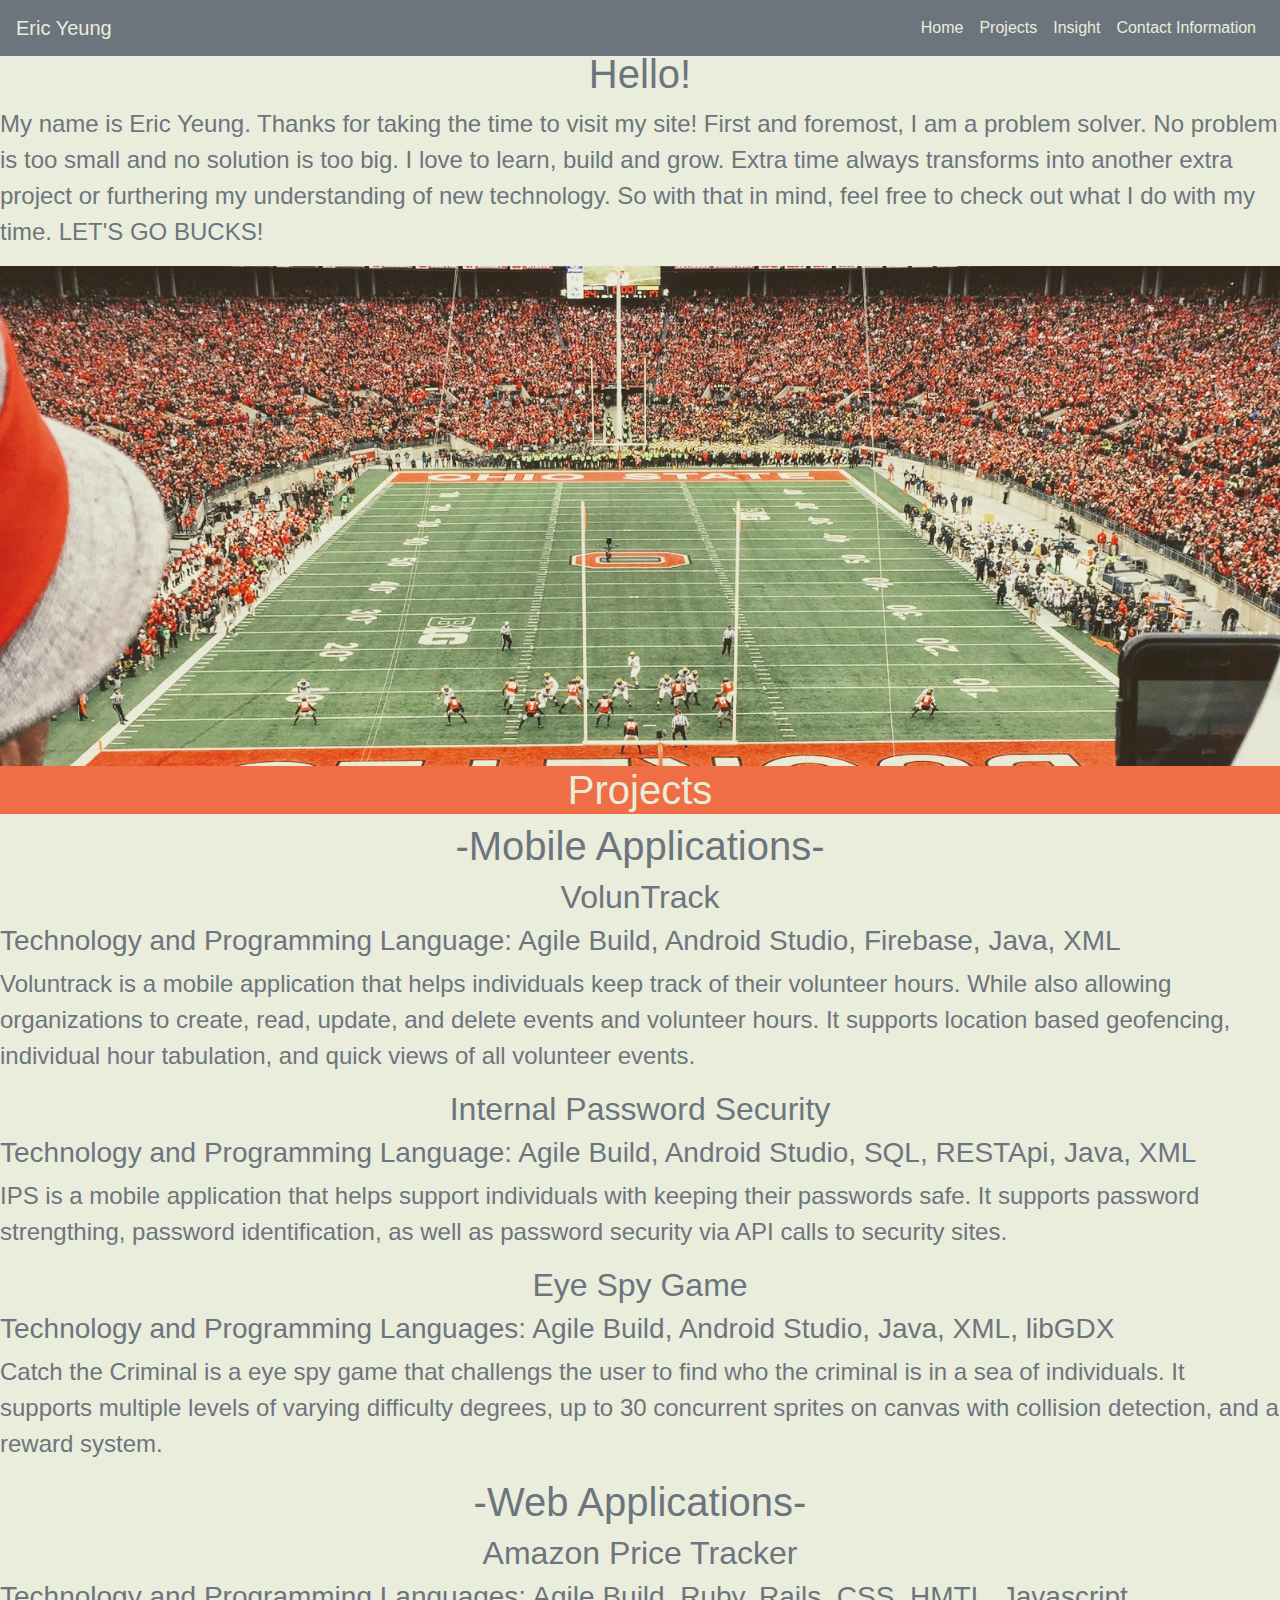
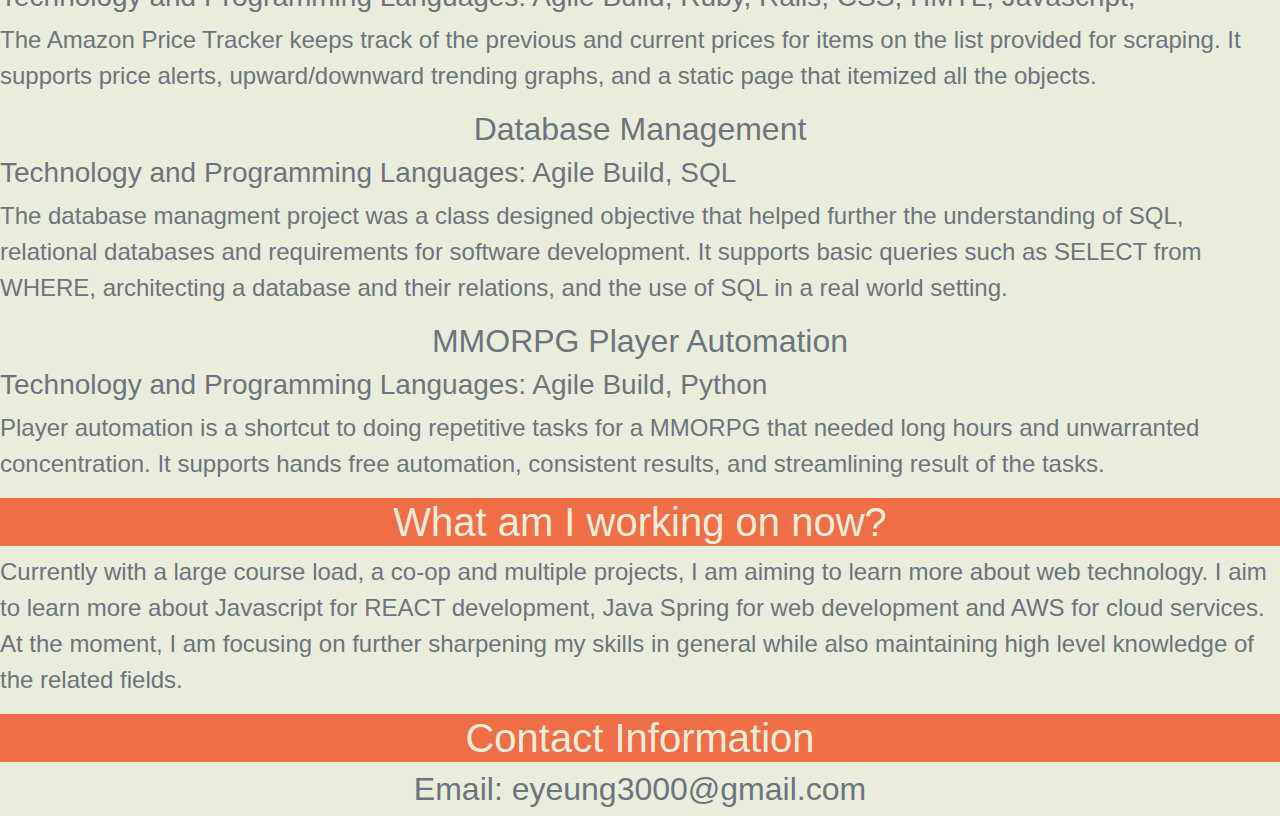
==== index.html @ bf65647a "Update index.html" ====
<!DOCTYPE html>
<html lang="en">
<head> 
  <title>EY3000</title>
  <meta charset="utf-8">
  <meta name="viewport" content="width=device-width, initial-scale=1">
  <link rel="stylesheet" href="https://maxcdn.bootstrapcdn.com/bootstrap/4.4.1/css/bootstrap.min.css">
  <link rel="stylesheet" href="style.css">
  <script src="https://ajax.googleapis.com/ajax/libs/jquery/3.4.1/jquery.min.js"></script>
  <script src="https://cdnjs.cloudflare.com/ajax/libs/popper.js/1.16.0/umd/popper.min.js"></script>
  <script src="https://maxcdn.bootstrapcdn.com/bootstrap/4.4.1/js/bootstrap.min.js"></script>
  <script>
      $(function(){
        $("#nav-placeholder").load("nav.html");
      });
  </script>
</head>
<div id="nav-placeholder"></div>
<body class="text-secondary" style= "background-color: #EAEDDB">
<div style="font-size:24px;" id = "startPage">
  <h1 class="text-center">
    Hello!
  </h1>
  <p class = "text-wrap">
  My name is Eric Yeung. Thanks for taking the time to visit my site! First and foremost, I am a problem solver.
  No problem is too small and no solution is too big. I love to learn, build and grow. Extra time always transforms into another extra project or furthering my understanding of new technology. 
    So with that in mind, feel free to check out what I do with my time. LET'S GO BUCKS!
  </p>
</div>
<div class="parallax"></div>
<div style="font-size:24px;" id = "project">
  <h1  class="text-center" style="background-color:rgb(240,110,70)"><font color="#EAEDDB">
   Projects
 </font></h1>
 <h1 class="text-center">
   -Mobile Applications-
 </h1>
 <h2 class="text-center">
   VolunTrack
 </h2>
 <h3>
   Technology and Programming Language: Agile Build, Android Studio, Firebase, Java, XML
 </h3>
 <p>
   Voluntrack is a mobile application that helps individuals keep track of their volunteer hours. While also allowing organizations to create, read, update, and delete events and volunteer hours.
   It supports location based geofencing, individual hour tabulation, and quick views of all volunteer events.
 </p>
 <h2 class="text-center">
   Internal Password Security
 </h2>
 <h3>
   Technology and Programming Language: Agile Build, Android Studio, SQL, RESTApi, Java, XML
 </h3>
 <p>
   IPS is a mobile application that helps support individuals with keeping their passwords safe.
   It supports password strengthing, password identification, as well as password security via API calls to security sites.
 </p>
 <h2 class="text-center">
   Eye Spy Game
 </h2>
 <h3>
   Technology and Programming Languages: Agile Build, Android Studio, Java, XML, libGDX
 </h3>
 <p>
  Catch the Criminal is a eye spy game that challengs the user to find who the criminal is in a sea of individuals.
  It supports multiple levels of varying difficulty degrees, up to 30 concurrent sprites on canvas with collision detection, and a reward system.
 </p>
</div>
<div style="font-size:24px;">
  <h1 class = "text-center">
    -Web Applications-
  </h1>
  <h2>
    Amazon Price Tracker
  </h2>
  <h3>
    Technology and Programming Languages: Agile Build, Ruby, Rails, CSS, HMTL, Javascript,
  </h3>
  <p>
    The Amazon Price Tracker keeps track of the previous and current prices for items on the list provided for scraping.
    It supports price alerts, upward/downward trending graphs, and a static page that itemized all the objects.
  </p>
  <h2>
    Database Management
  </h2>
  <h3>
    Technology and Programming Languages: Agile Build, SQL
  </h3>
  <p>
    The database managment project was a class designed objective that helped further the understanding of SQL, relational databases and requirements for software development.
    It supports basic queries such as SELECT from WHERE, architecting a database and their relations, and the use of SQL in a real world setting.
  </p>
  <h2>
    MMORPG Player Automation
  </h2>
  <h3>
    Technology and Programming Languages: Agile Build, Python
  </h3>
  <p>
    Player automation is a shortcut to doing repetitive tasks for a MMORPG that needed long hours and unwarranted concentration.
    It supports hands free automation, consistent results, and streamlining result of the tasks.
  </p>
</div>
<div style="font-size:24px;" id ="insight">
  <h1 class="text-center" style="background-color:rgb(240,110,70)"><font color="#EAEDDB">What am I working on now?</font></h1>
  <p>Currently with a large course load, a co-op and multiple projects, I am aiming to learn more about web technology.
  I aim to learn more about Javascript for REACT development, Java Spring for web development and AWS for cloud services.
  At the moment, I am focusing on further sharpening my skills in general while also maintaining high level knowledge of the related fields.
</p>
</div>
<div class="text-center" id ="contactMe"><h1 style="background-color:rgb(240,110,70)"><font color="#EAEDDB">
  Contact Information</font></h1>
  <h2>Email: eyeung3000@gmail.com</h2>
</div>
</body>
</html>
---- style.css ----
.navbar .navbar-toggler-icon {
  background-image: url('https://mdbootstrap.com/img/svg/hamburger3.svg?color=EAEDDB');
}
.parallax {
    /* The image used */
    background-image: url("XichiganOSU2016.JPG");
    
    /* Set a specific height */
    min-height: 500px;

    /* Create the parallax scrolling effect */
    background-attachment: fixed;
    background-position: center;
    background-repeat: no-repeat;
    background-size: cover;
  }

body{
  padding-top: 50px;
}

h2{
  text-align: center;
}
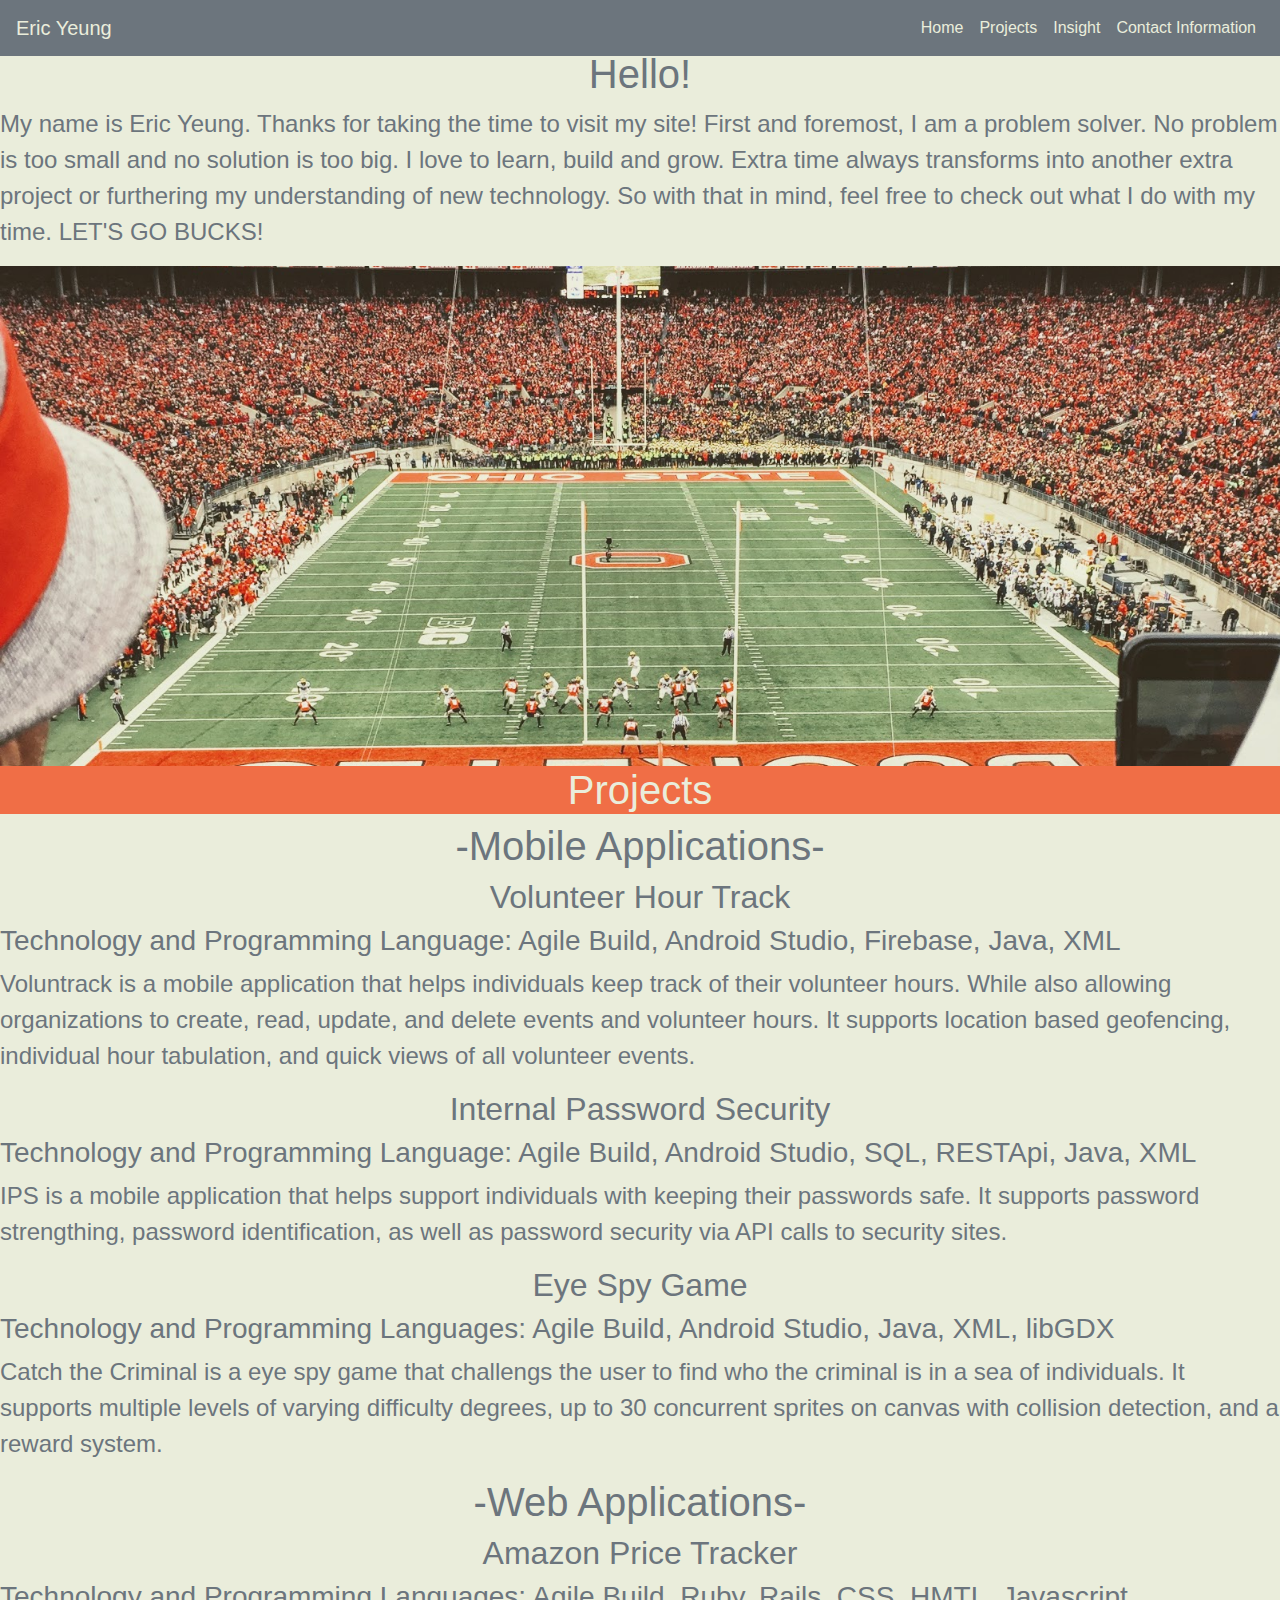
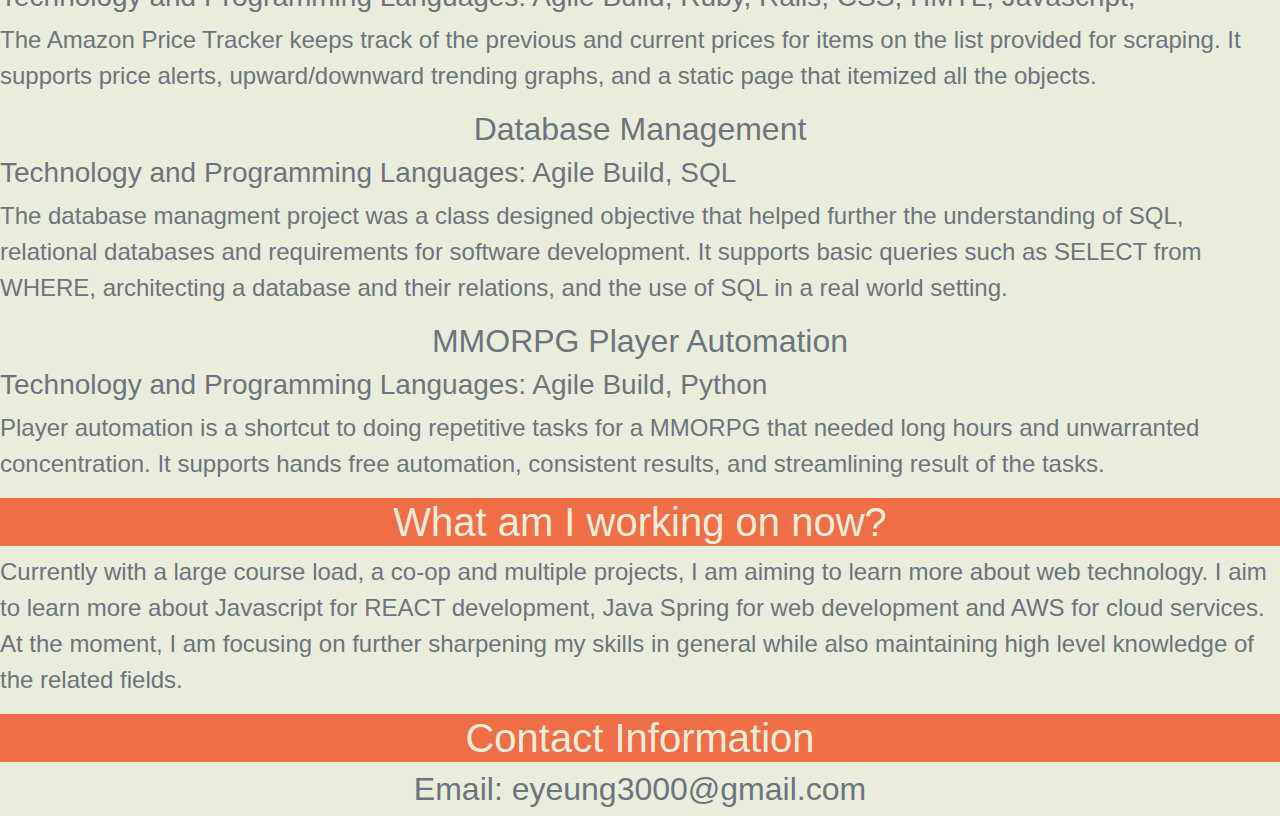
==== commit cd5d1a62: "Update index.html" ====
--- a/index.html
+++ b/index.html
@@ -36,7 +36,7 @@
    -Mobile Applications-
  </h1>
  <h2 class="text-center">
-   VolunTrack
+   Volunteer Hour Track
  </h2>
  <h3>
    Technology and Programming Language: Agile Build, Android Studio, Firebase, Java, XML
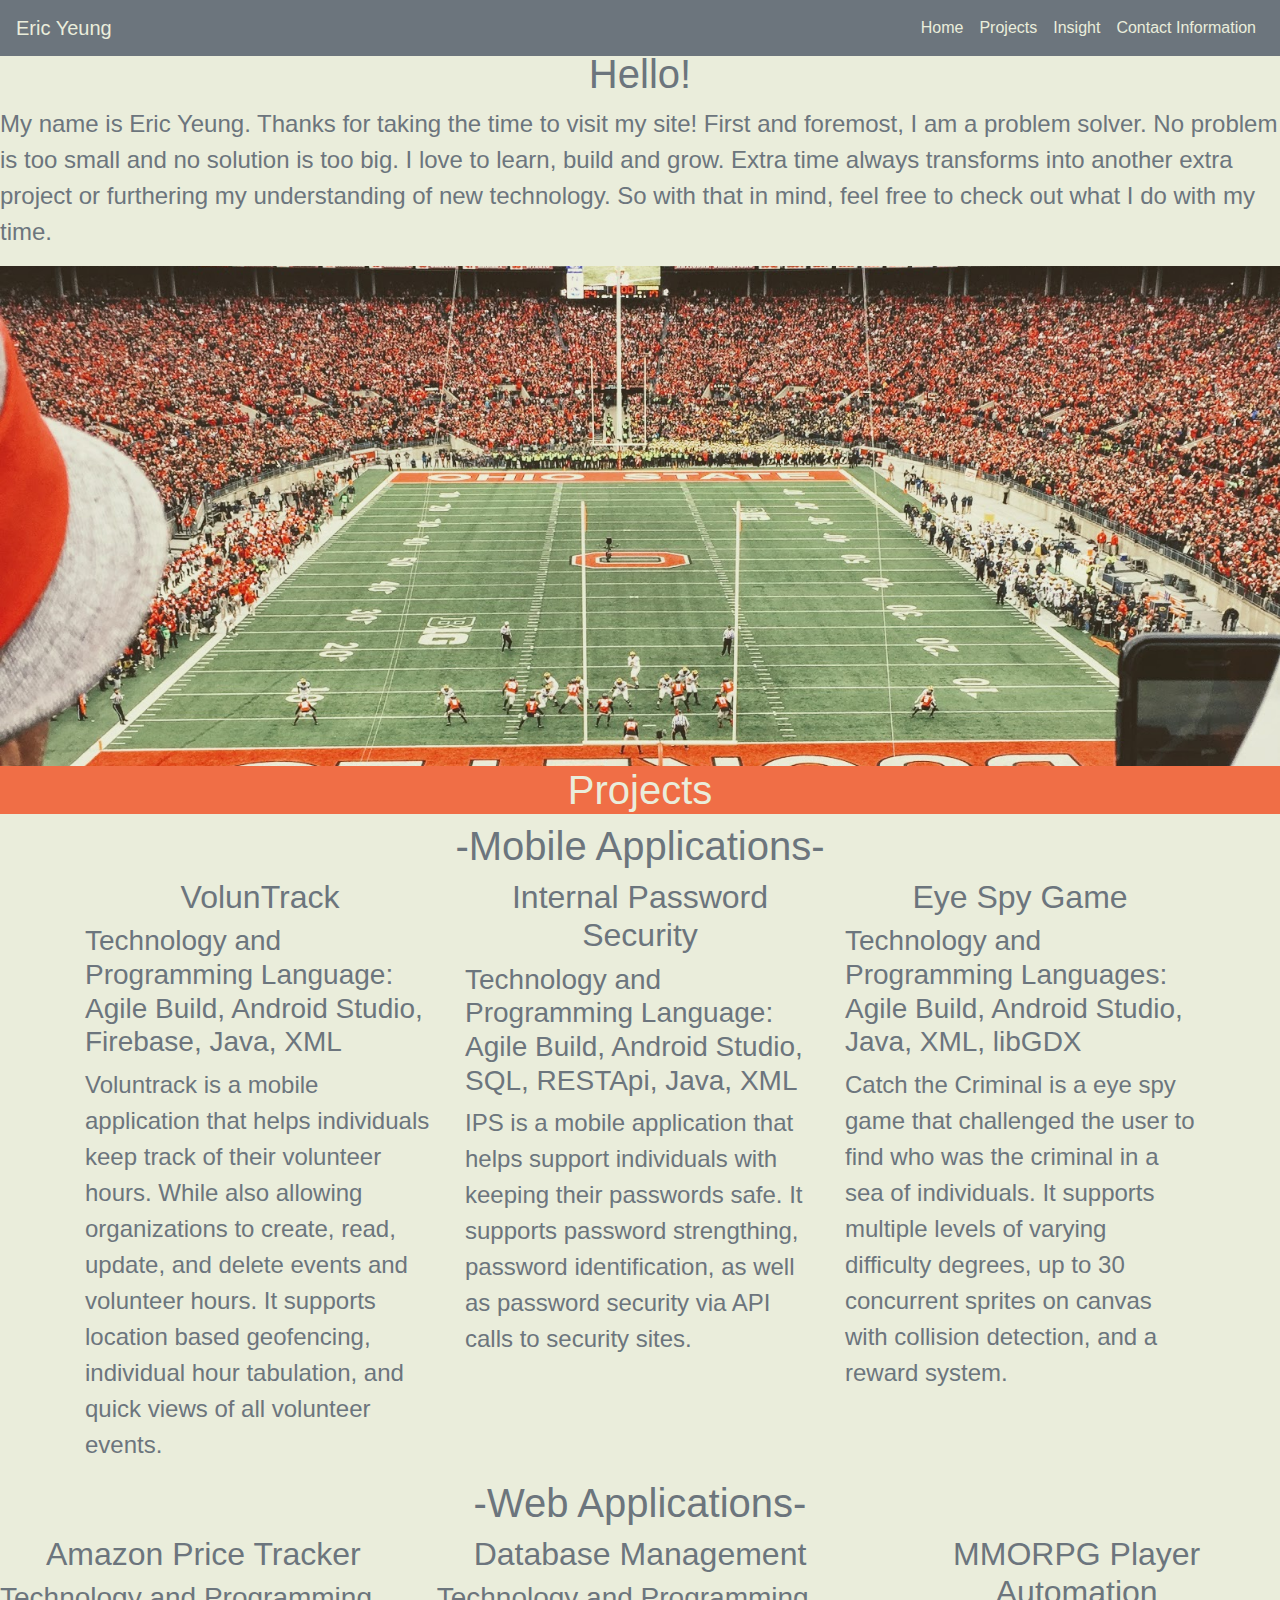
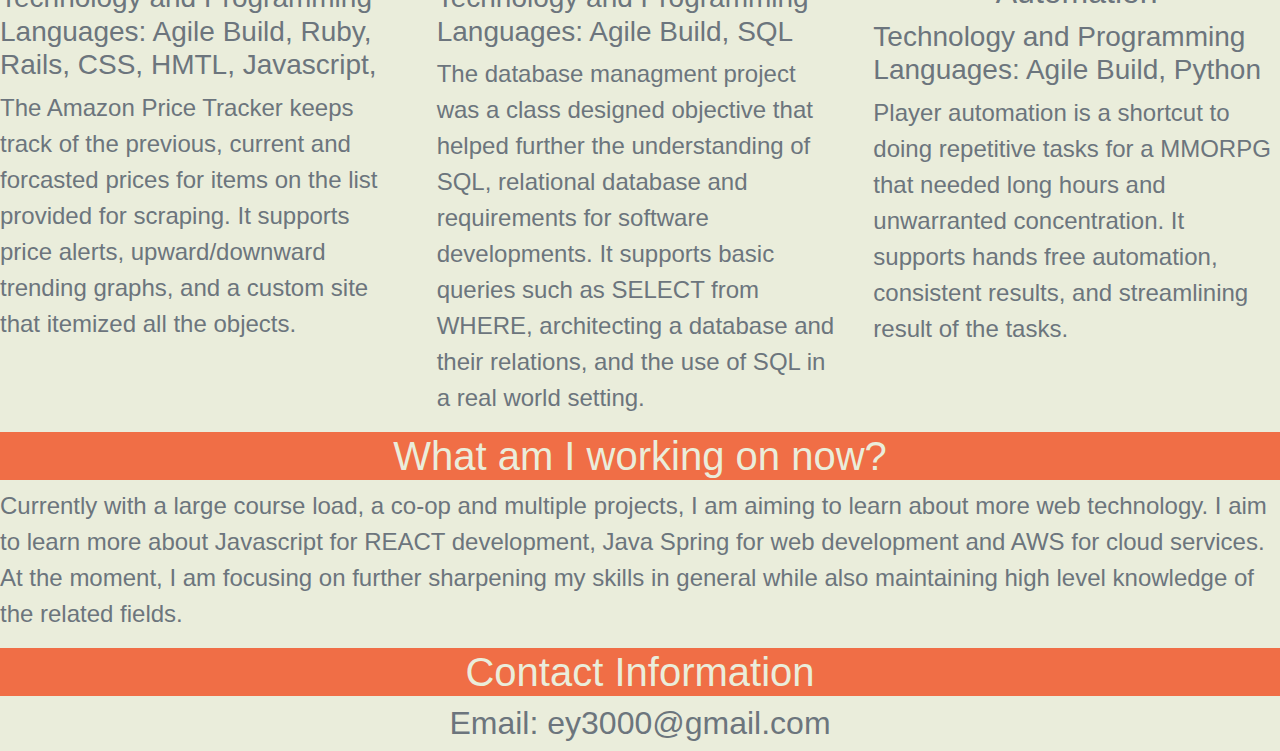
==== commit 6bcf8d18: "Update index.html" ====
--- a/index.html
+++ b/index.html
@@ -1,6 +1,6 @@
 <!DOCTYPE html>
 <html lang="en">
-<head> 
+<head>
   <title>EY3000</title>
   <meta charset="utf-8">
   <meta name="viewport" content="width=device-width, initial-scale=1">
@@ -23,8 +23,7 @@
   </h1>
   <p class = "text-wrap">
   My name is Eric Yeung. Thanks for taking the time to visit my site! First and foremost, I am a problem solver.
-  No problem is too small and no solution is too big. I love to learn, build and grow. Extra time always transforms into another extra project or furthering my understanding of new technology. 
-    So with that in mind, feel free to check out what I do with my time. LET'S GO BUCKS!
+  No problem is too small and no solution is too big. I love to learn, build and grow. Extra time always transforms into another extra project or furthering my understanding of new technology. So with that in mind, feel free to check out what I do with my time.
   </p>
 </div>
 <div class="parallax"></div>
@@ -35,82 +34,100 @@
  <h1 class="text-center">
    -Mobile Applications-
  </h1>
- <h2 class="text-center">
-   Volunteer Hour Track
- </h2>
- <h3>
-   Technology and Programming Language: Agile Build, Android Studio, Firebase, Java, XML
- </h3>
- <p>
-   Voluntrack is a mobile application that helps individuals keep track of their volunteer hours. While also allowing organizations to create, read, update, and delete events and volunteer hours.
-   It supports location based geofencing, individual hour tabulation, and quick views of all volunteer events.
- </p>
- <h2 class="text-center">
-   Internal Password Security
- </h2>
- <h3>
-   Technology and Programming Language: Agile Build, Android Studio, SQL, RESTApi, Java, XML
- </h3>
- <p>
-   IPS is a mobile application that helps support individuals with keeping their passwords safe.
-   It supports password strengthing, password identification, as well as password security via API calls to security sites.
- </p>
- <h2 class="text-center">
-   Eye Spy Game
- </h2>
- <h3>
-   Technology and Programming Languages: Agile Build, Android Studio, Java, XML, libGDX
- </h3>
- <p>
-  Catch the Criminal is a eye spy game that challengs the user to find who the criminal is in a sea of individuals.
-  It supports multiple levels of varying difficulty degrees, up to 30 concurrent sprites on canvas with collision detection, and a reward system.
- </p>
-</div>
+ <div class="container">
+   <div class="row">
+     <div class="col">
+       <h2 class="text-center">
+         VolunTrack
+       </h2>
+       <h3>
+         Technology and Programming Language: Agile Build, Android Studio, Firebase, Java, XML
+       </h3>
+       <p>
+         Voluntrack is a mobile application that helps individuals keep track of their volunteer hours. While also allowing organizations to create, read, update, and delete events and volunteer hours.
+         It supports location based geofencing, individual hour tabulation, and quick views of all volunteer events.
+       </p>
+    </div>
+      <div class="col">
+         <h2 class="text-center">
+           Internal Password Security
+         </h2>
+         <h3>
+           Technology and Programming Language: Agile Build, Android Studio, SQL, RESTApi, Java, XML
+         </h3>
+         <p>
+           IPS is a mobile application that helps support individuals with keeping their passwords safe.
+           It supports password strengthing, password identification, as well as password security via API calls to security sites.
+         </p>
+       </div>
+         <div class="col">
+           <h2 class="text-center">
+             Eye Spy Game
+           </h2>
+           <h3>
+             Technology and Programming Languages: Agile Build, Android Studio, Java, XML, libGDX
+           </h3>
+           <p>
+            Catch the Criminal is a eye spy game that challenged the user to find who was the criminal in a sea of individuals.
+            It supports multiple levels of varying difficulty degrees, up to 30 concurrent sprites on canvas with collision detection, and a reward system.
+           </p>
+         </div>
+    </div>
+  </div>
+<div>
 <div style="font-size:24px;">
   <h1 class = "text-center">
     -Web Applications-
   </h1>
-  <h2>
-    Amazon Price Tracker
-  </h2>
-  <h3>
-    Technology and Programming Languages: Agile Build, Ruby, Rails, CSS, HMTL, Javascript,
-  </h3>
-  <p>
-    The Amazon Price Tracker keeps track of the previous and current prices for items on the list provided for scraping.
-    It supports price alerts, upward/downward trending graphs, and a static page that itemized all the objects.
-  </p>
-  <h2>
-    Database Management
-  </h2>
-  <h3>
-    Technology and Programming Languages: Agile Build, SQL
-  </h3>
-  <p>
-    The database managment project was a class designed objective that helped further the understanding of SQL, relational databases and requirements for software development.
-    It supports basic queries such as SELECT from WHERE, architecting a database and their relations, and the use of SQL in a real world setting.
-  </p>
-  <h2>
-    MMORPG Player Automation
-  </h2>
-  <h3>
-    Technology and Programming Languages: Agile Build, Python
-  </h3>
-  <p>
-    Player automation is a shortcut to doing repetitive tasks for a MMORPG that needed long hours and unwarranted concentration.
-    It supports hands free automation, consistent results, and streamlining result of the tasks.
-  </p>
+  <div class="row">
+    <div class="col">
+      <h2>
+        Amazon Price Tracker
+      </h2>
+      <h3>
+        Technology and Programming Languages: Agile Build, Ruby, Rails, CSS, HMTL, Javascript,
+      </h3>
+      <p>
+        The Amazon Price Tracker keeps track of the previous, current and forcasted prices for items on the list provided for scraping.
+        It supports price alerts, upward/downward trending graphs, and a custom site that itemized all the objects.
+      </p>
+    </div>
+    <div class="col">
+      <h2>
+        Database Management
+      </h2>
+      <h3>
+        Technology and Programming Languages: Agile Build, SQL
+      </h3>
+      <p>
+        The database managment project was a class designed objective that helped further the understanding of SQL, relational database and requirements for software developments.
+        It supports basic queries such as SELECT from WHERE, architecting a database and their relations, and the use of SQL in a real world setting.
+      </p>
+    </div>
+    <div class="col">
+      <h2>
+        MMORPG Player Automation
+      </h2>
+      <h3>
+        Technology and Programming Languages: Agile Build, Python
+      </h3>
+      <p>
+        Player automation is a shortcut to doing repetitive tasks for a MMORPG that needed long hours and unwarranted concentration.
+        It supports hands free automation, consistent results, and streamlining result of the tasks.
+      </p>
+    </div>
+  </div>
 </div>
 <div style="font-size:24px;" id ="insight">
   <h1 class="text-center" style="background-color:rgb(240,110,70)"><font color="#EAEDDB">What am I working on now?</font></h1>
-  <p>Currently with a large course load, a co-op and multiple projects, I am aiming to learn more about web technology.
+  <p>Currently with a large course load, a co-op and multiple projects, I am aiming to learn about more web technology.
   I aim to learn more about Javascript for REACT development, Java Spring for web development and AWS for cloud services.
   At the moment, I am focusing on further sharpening my skills in general while also maintaining high level knowledge of the related fields.
 </p>
 </div>
 <div class="text-center" id ="contactMe"><h1 style="background-color:rgb(240,110,70)"><font color="#EAEDDB">
   Contact Information</font></h1>
-  <h2>Email: eyeung3000@gmail.com</h2>
+  <h2>Email: ey3000@gmail.com</h2>
 </div>
 </body>
 </html>
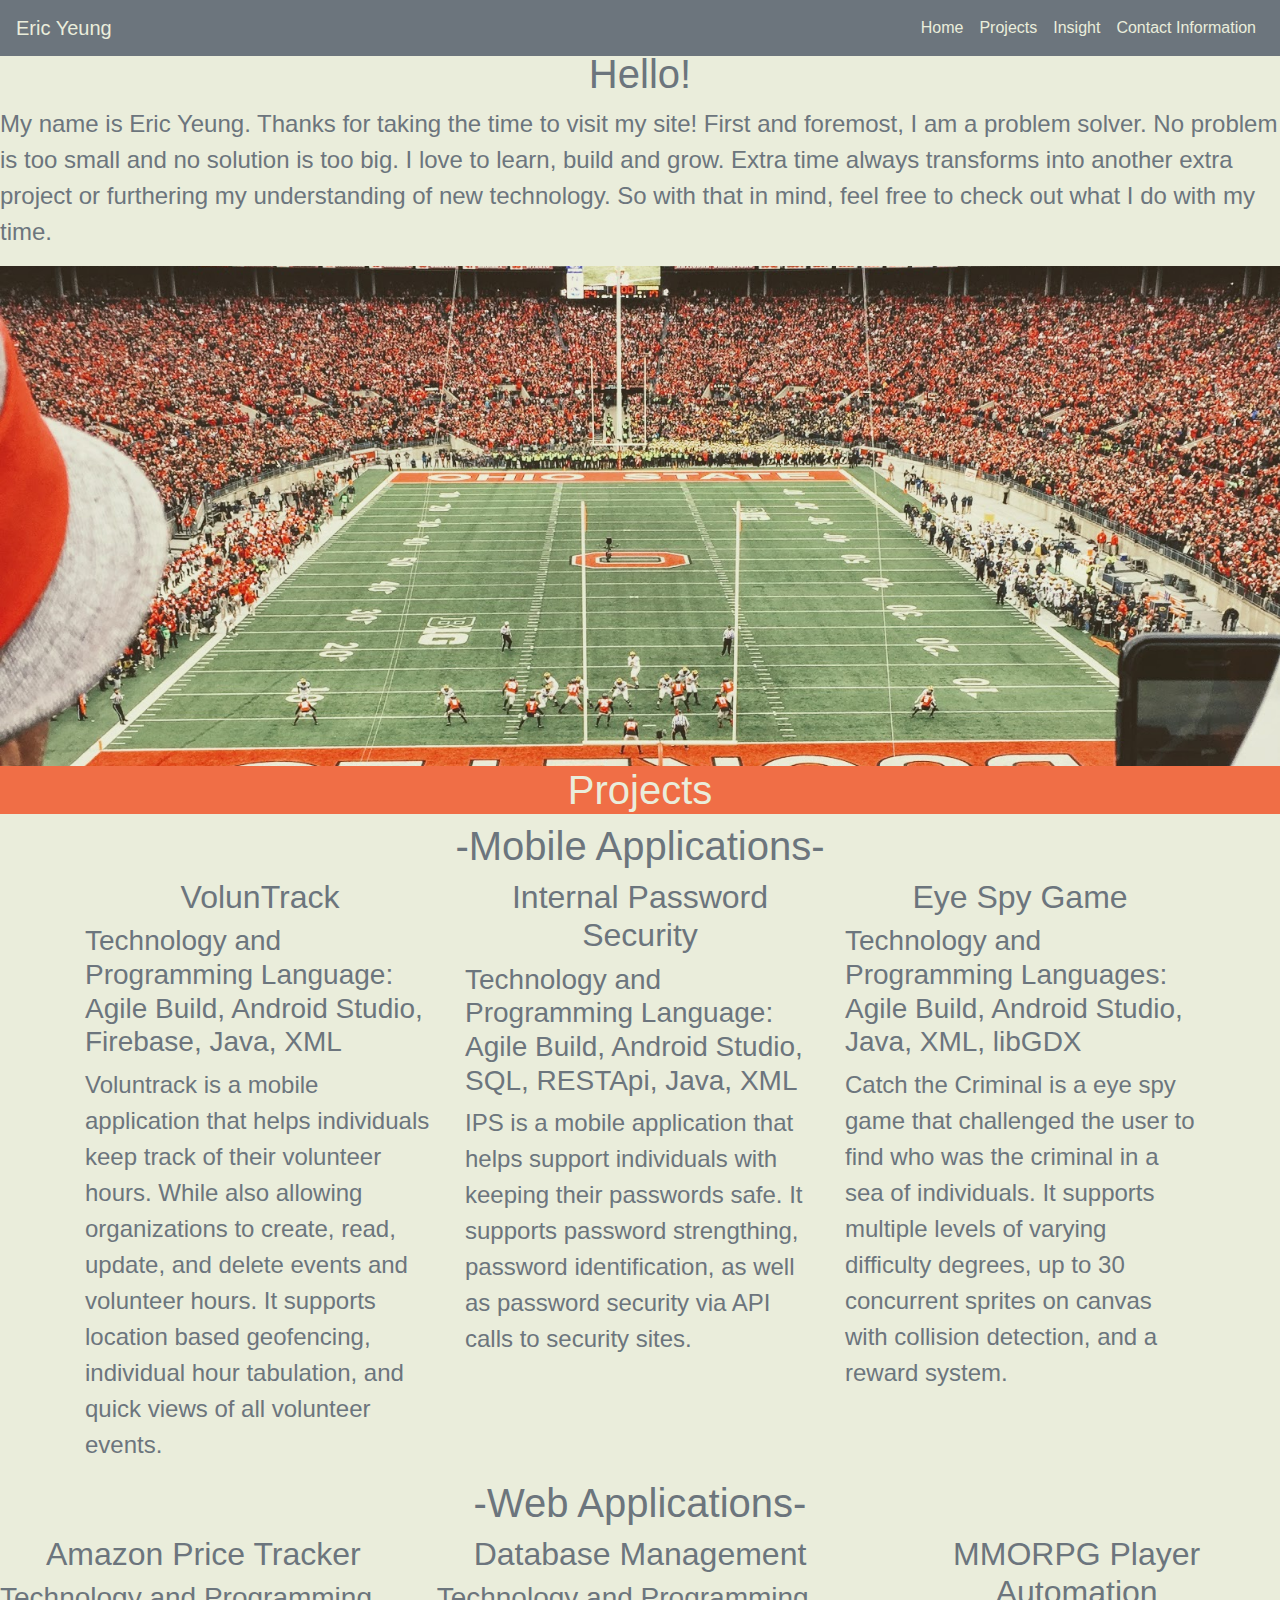
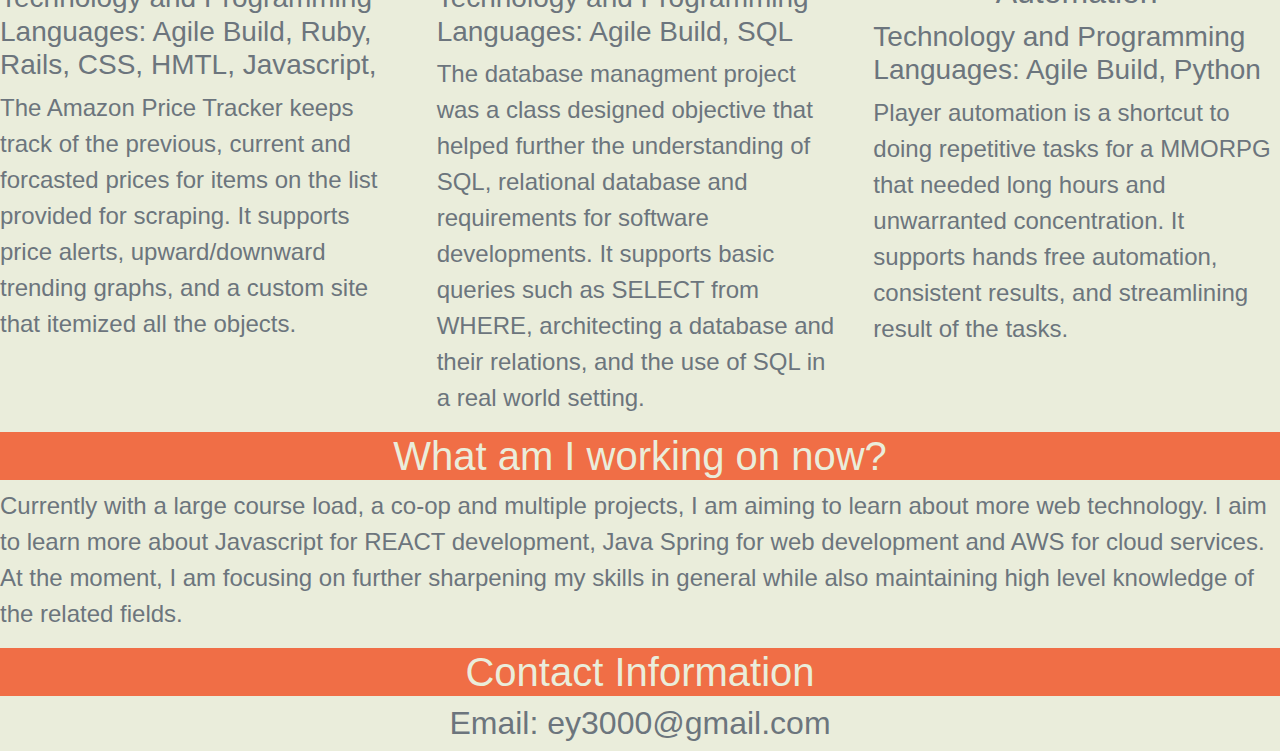
==== commit a7a22b72: "update container" ====
--- a/index.html
+++ b/index.html
@@ -36,7 +36,7 @@
  </h1>
  <div class="container">
    <div class="row">
-     <div class="col">
+     <div class="col-md-4">
        <h2 class="text-center">
          VolunTrack
        </h2>
@@ -48,7 +48,7 @@
          It supports location based geofencing, individual hour tabulation, and quick views of all volunteer events.
        </p>
     </div>
-      <div class="col">
+      <div class="col-md-4">
          <h2 class="text-center">
            Internal Password Security
          </h2>
@@ -60,7 +60,7 @@
            It supports password strengthing, password identification, as well as password security via API calls to security sites.
          </p>
        </div>
-         <div class="col">
+         <div class="col-md-4">
            <h2 class="text-center">
              Eye Spy Game
            </h2>
@@ -80,7 +80,7 @@
     -Web Applications-
   </h1>
   <div class="row">
-    <div class="col">
+    <div class="col-md-4">
       <h2>
         Amazon Price Tracker
       </h2>
@@ -92,7 +92,7 @@
         It supports price alerts, upward/downward trending graphs, and a custom site that itemized all the objects.
       </p>
     </div>
-    <div class="col">
+    <div class="col-md-4">
       <h2>
         Database Management
       </h2>
@@ -104,7 +104,7 @@
         It supports basic queries such as SELECT from WHERE, architecting a database and their relations, and the use of SQL in a real world setting.
       </p>
     </div>
-    <div class="col">
+    <div class="col-md-4">
       <h2>
         MMORPG Player Automation
       </h2>
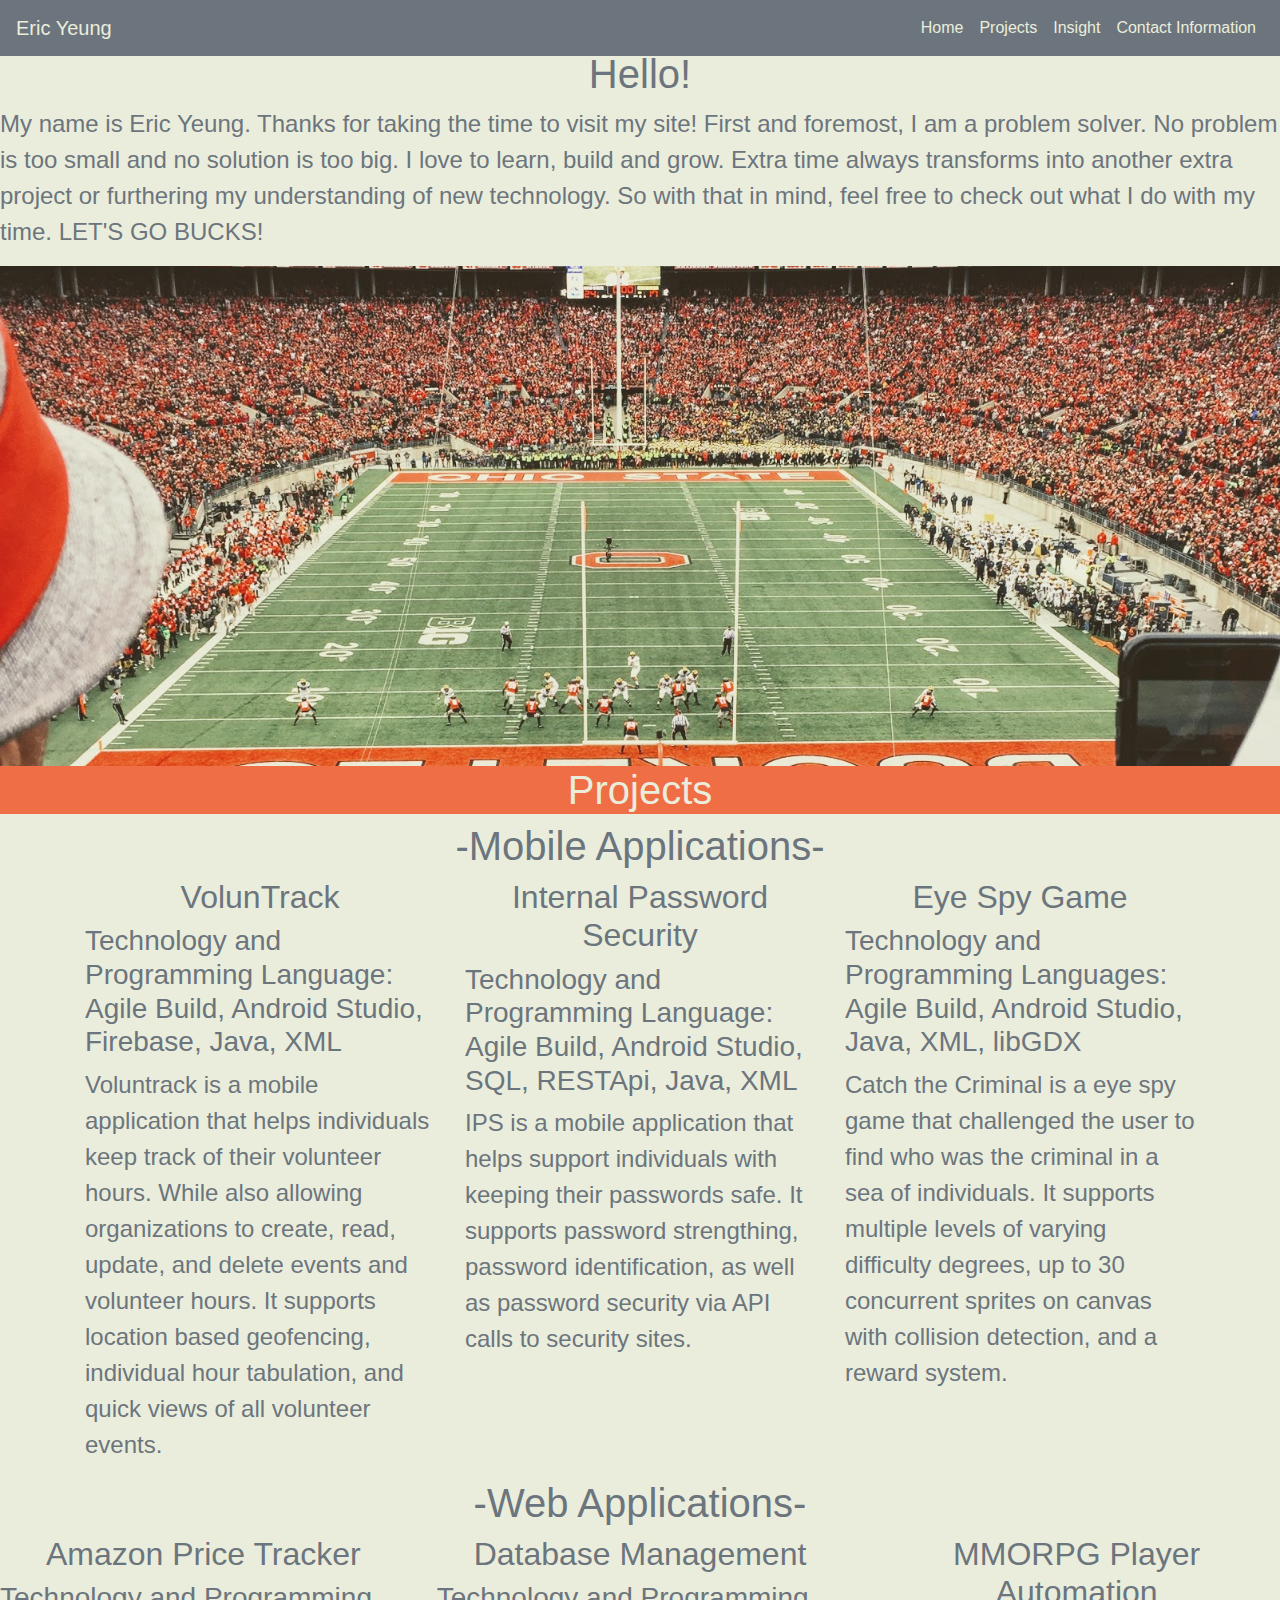
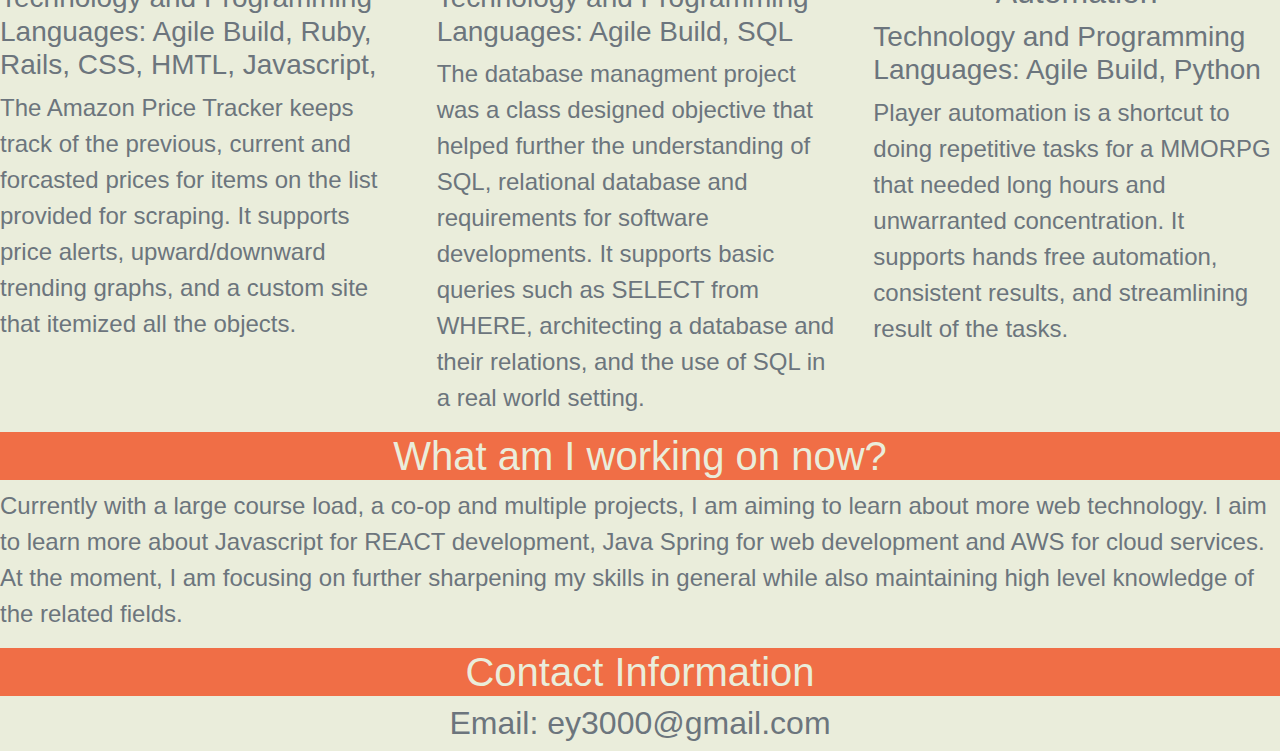
==== commit 0c34ad5f: "Update index.html" ====
--- a/index.html
+++ b/index.html
@@ -23,7 +23,8 @@
   </h1>
   <p class = "text-wrap">
   My name is Eric Yeung. Thanks for taking the time to visit my site! First and foremost, I am a problem solver.
-  No problem is too small and no solution is too big. I love to learn, build and grow. Extra time always transforms into another extra project or furthering my understanding of new technology. So with that in mind, feel free to check out what I do with my time.
+  No problem is too small and no solution is too big. I love to learn, build and grow. Extra time always transforms into another extra project or furthering my understanding of new technology. 
+  So with that in mind, feel free to check out what I do with my time. LET'S GO BUCKS!
   </p>
 </div>
 <div class="parallax"></div>
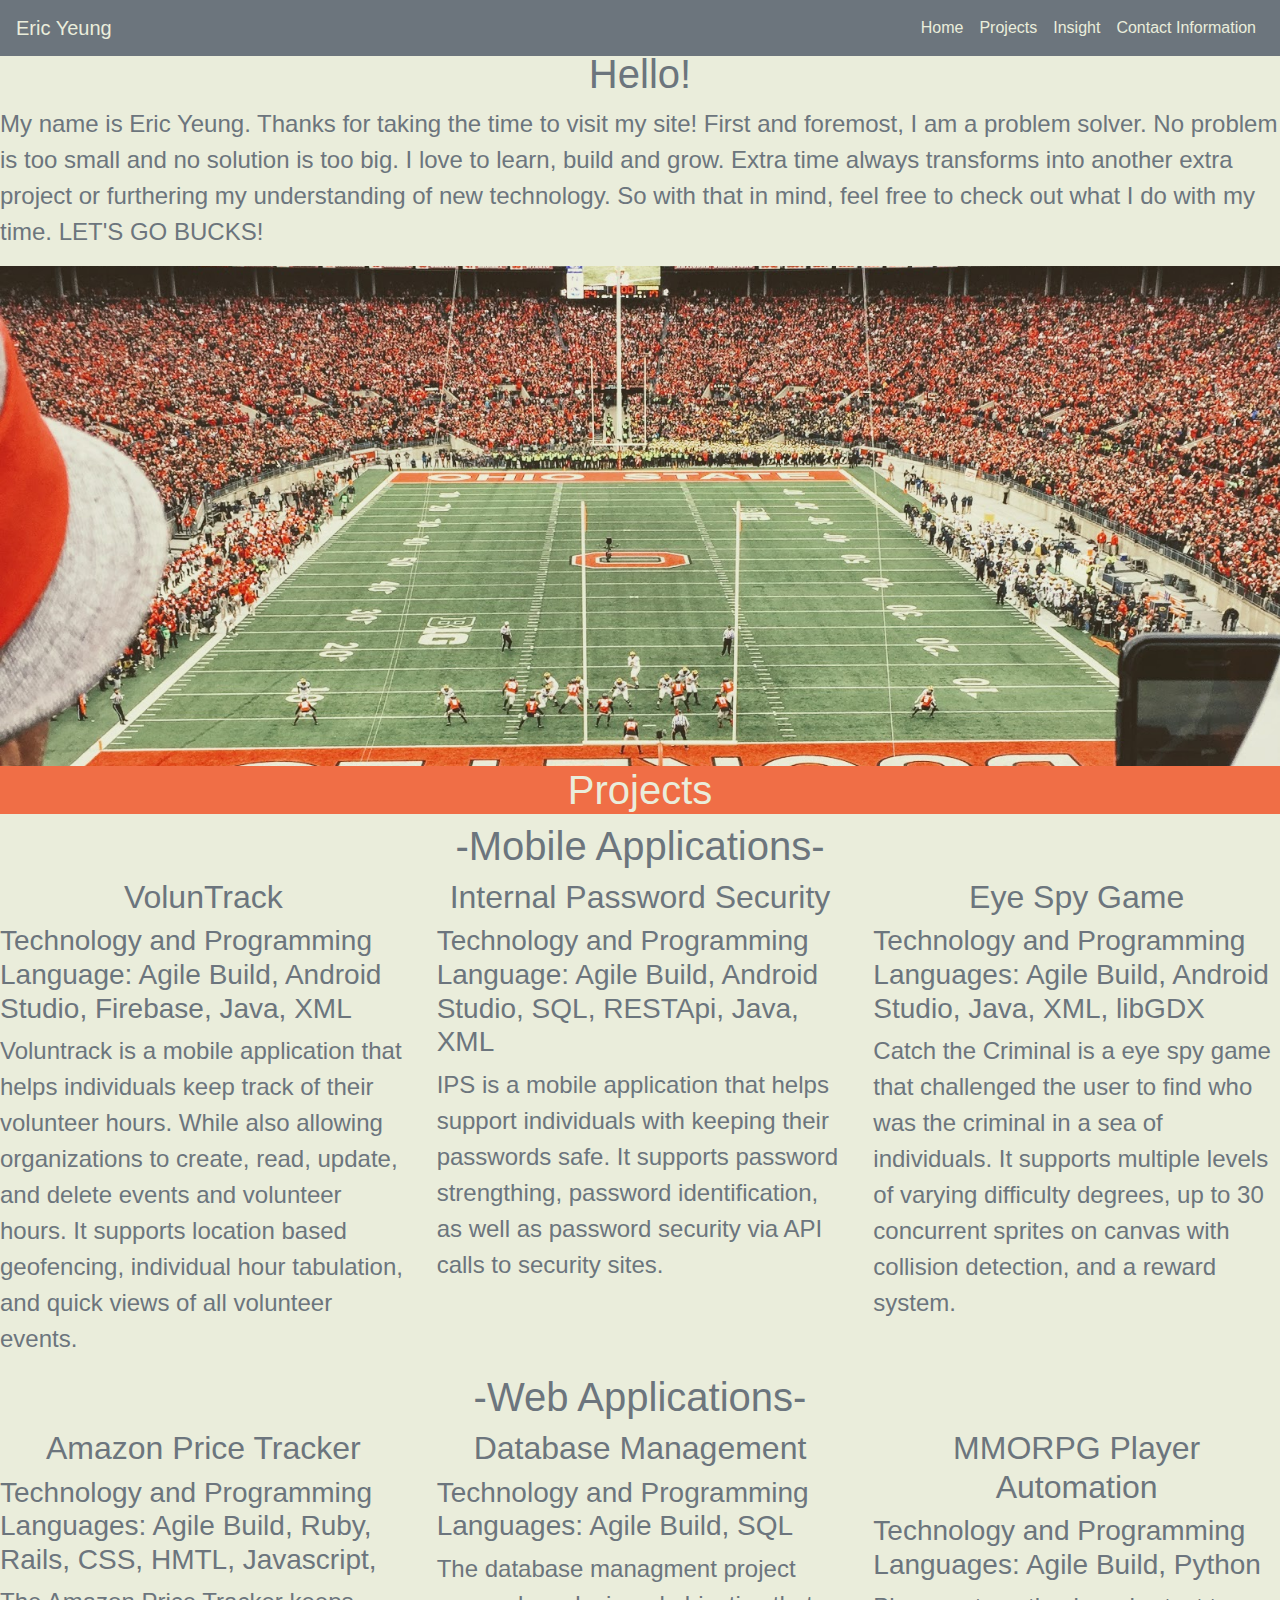
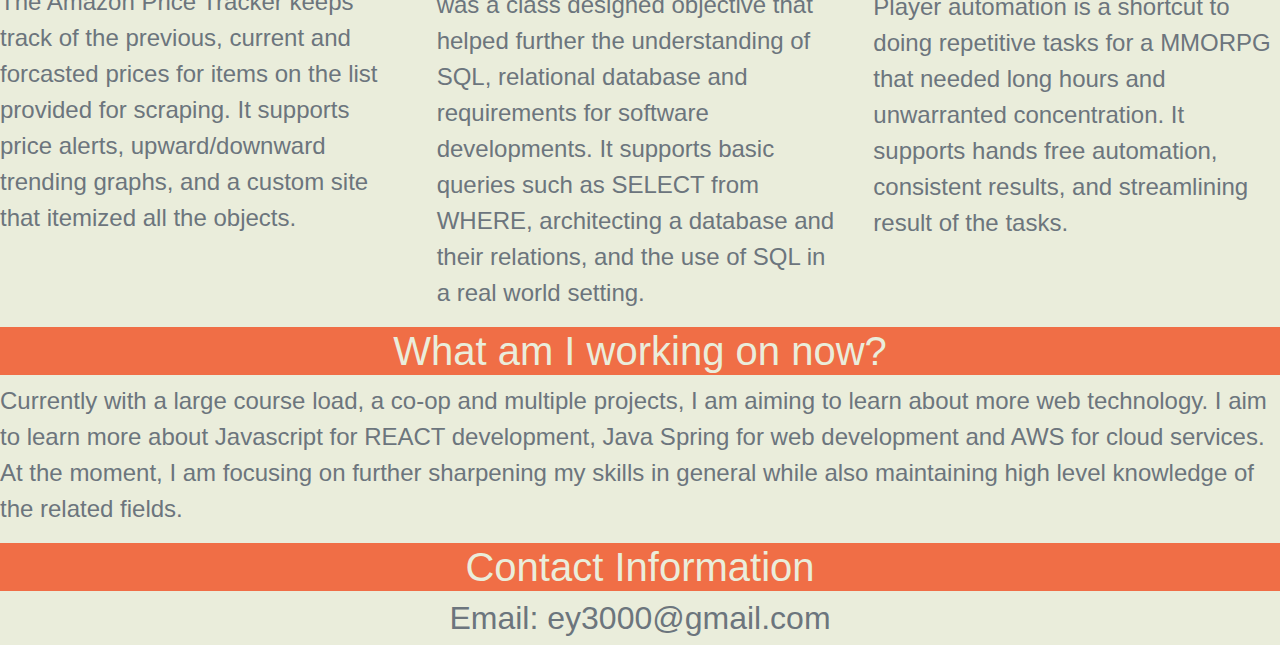
==== commit a562c673: "Update index.html" ====
--- a/index.html
+++ b/index.html
@@ -23,7 +23,7 @@
   </h1>
   <p class = "text-wrap">
   My name is Eric Yeung. Thanks for taking the time to visit my site! First and foremost, I am a problem solver.
-  No problem is too small and no solution is too big. I love to learn, build and grow. Extra time always transforms into another extra project or furthering my understanding of new technology. 
+  No problem is too small and no solution is too big. I love to learn, build and grow. Extra time always transforms into another extra project or furthering my understanding of new technology.
   So with that in mind, feel free to check out what I do with my time. LET'S GO BUCKS!
   </p>
 </div>
@@ -35,7 +35,6 @@
  <h1 class="text-center">
    -Mobile Applications-
  </h1>
- <div class="container">
    <div class="row">
      <div class="col-md-4">
        <h2 class="text-center">
@@ -74,8 +73,6 @@
            </p>
          </div>
     </div>
-  </div>
-<div>
 <div style="font-size:24px;">
   <h1 class = "text-center">
     -Web Applications-
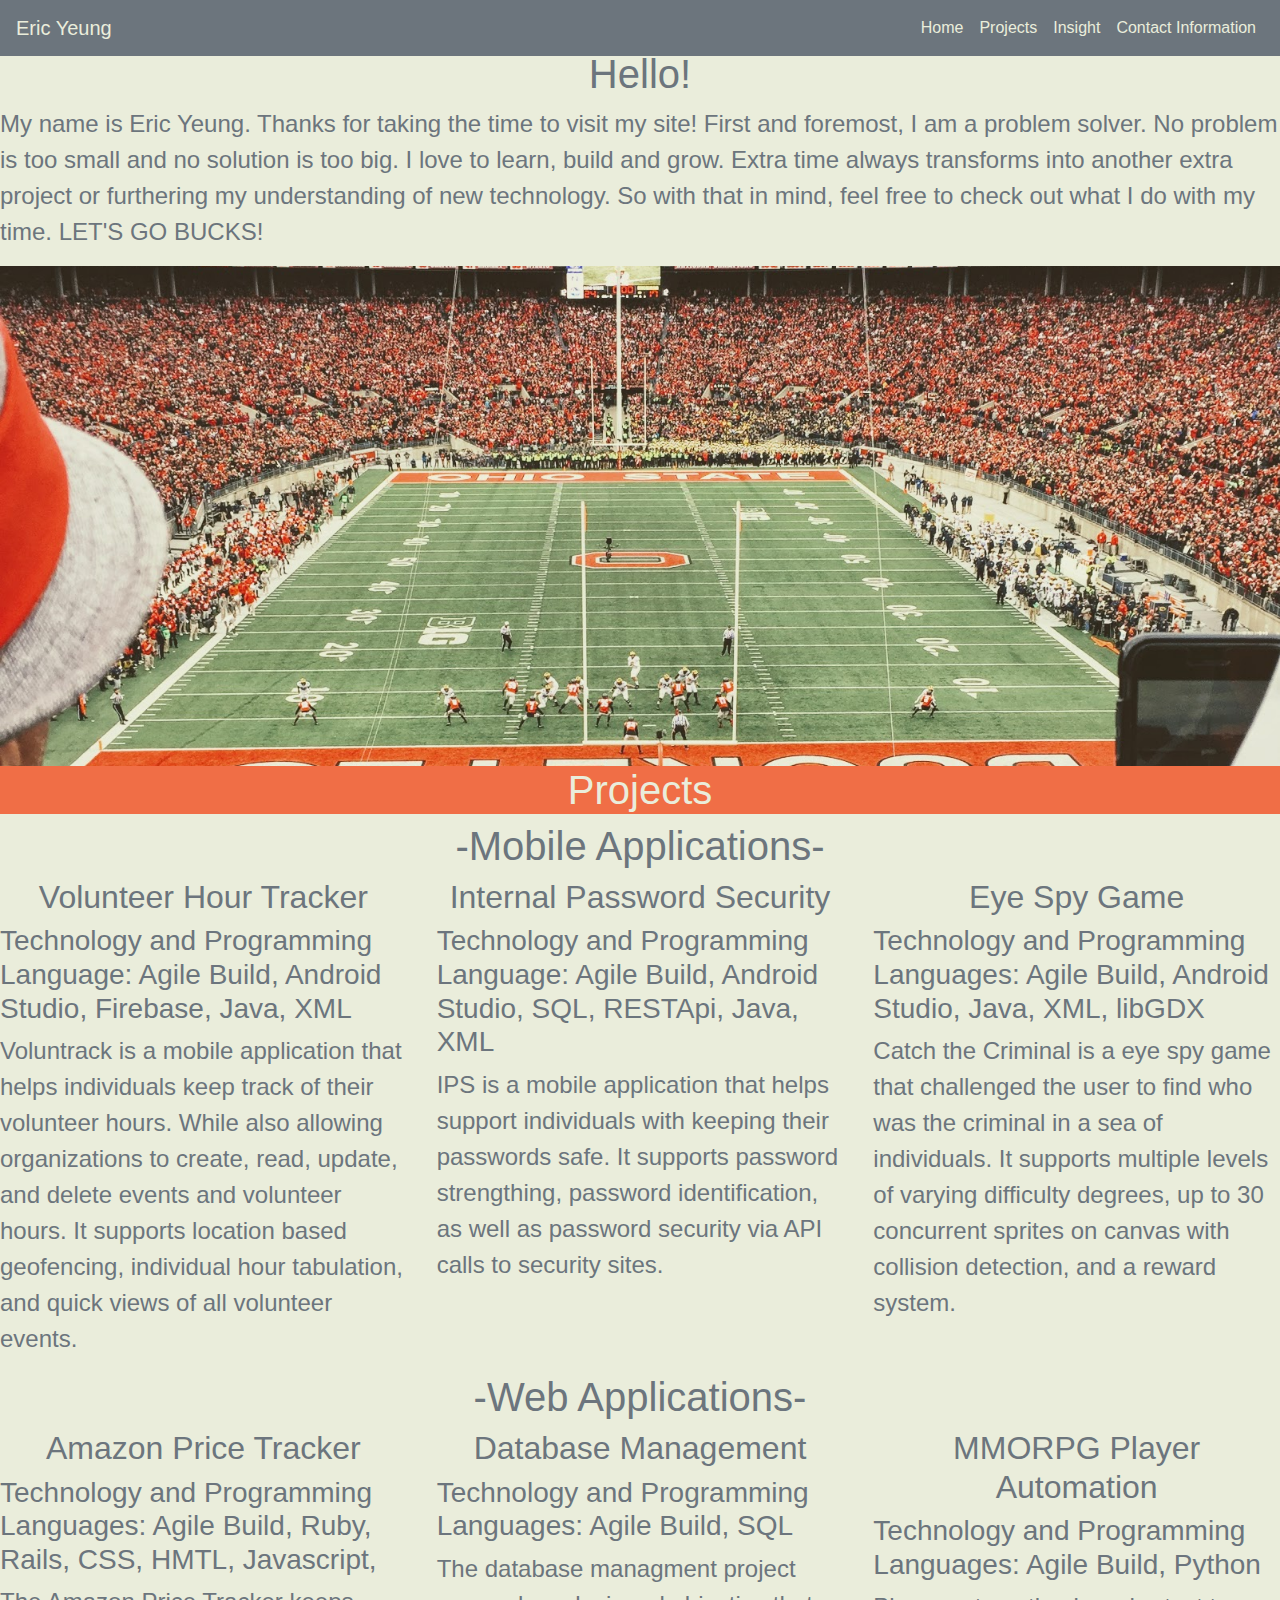
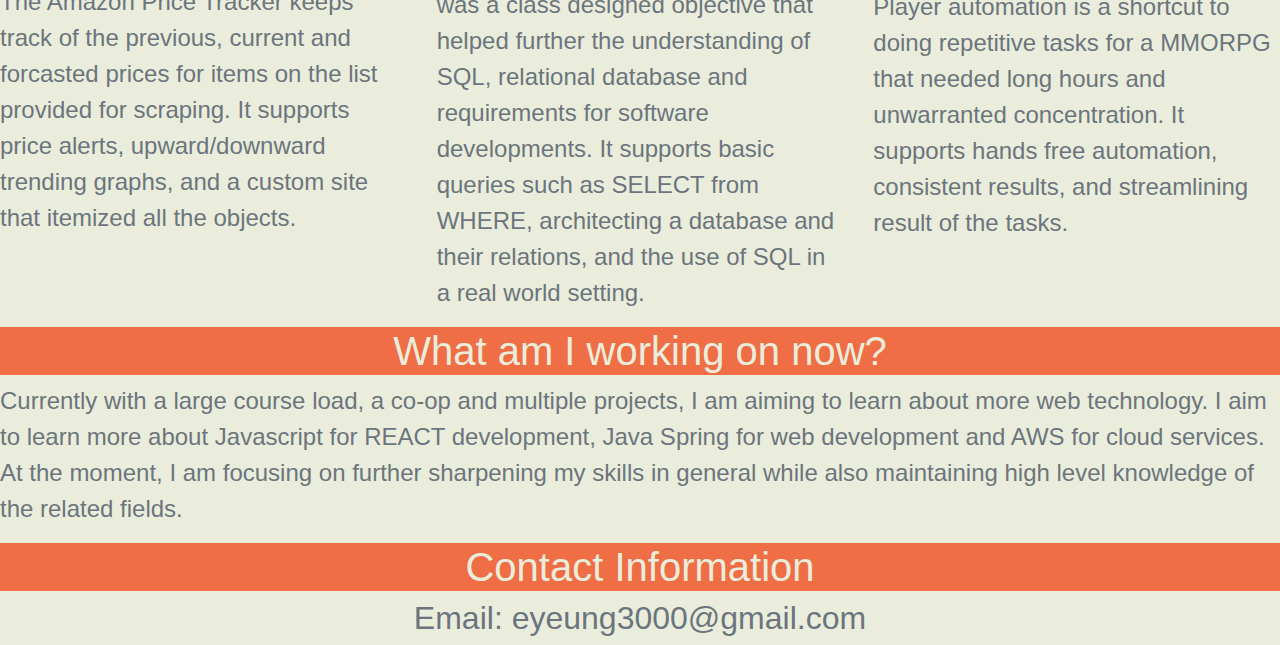
==== commit e680f80c: "Update index.html" ====
--- a/index.html
+++ b/index.html
@@ -38,7 +38,7 @@
    <div class="row">
      <div class="col-md-4">
        <h2 class="text-center">
-         VolunTrack
+         Volunteer Hour Tracker
        </h2>
        <h3>
          Technology and Programming Language: Agile Build, Android Studio, Firebase, Java, XML
@@ -125,7 +125,7 @@
 </div>
 <div class="text-center" id ="contactMe"><h1 style="background-color:rgb(240,110,70)"><font color="#EAEDDB">
   Contact Information</font></h1>
-  <h2>Email: ey3000@gmail.com</h2>
+  <h2>Email: eyeung3000@gmail.com</h2>
 </div>
 </body>
 </html>
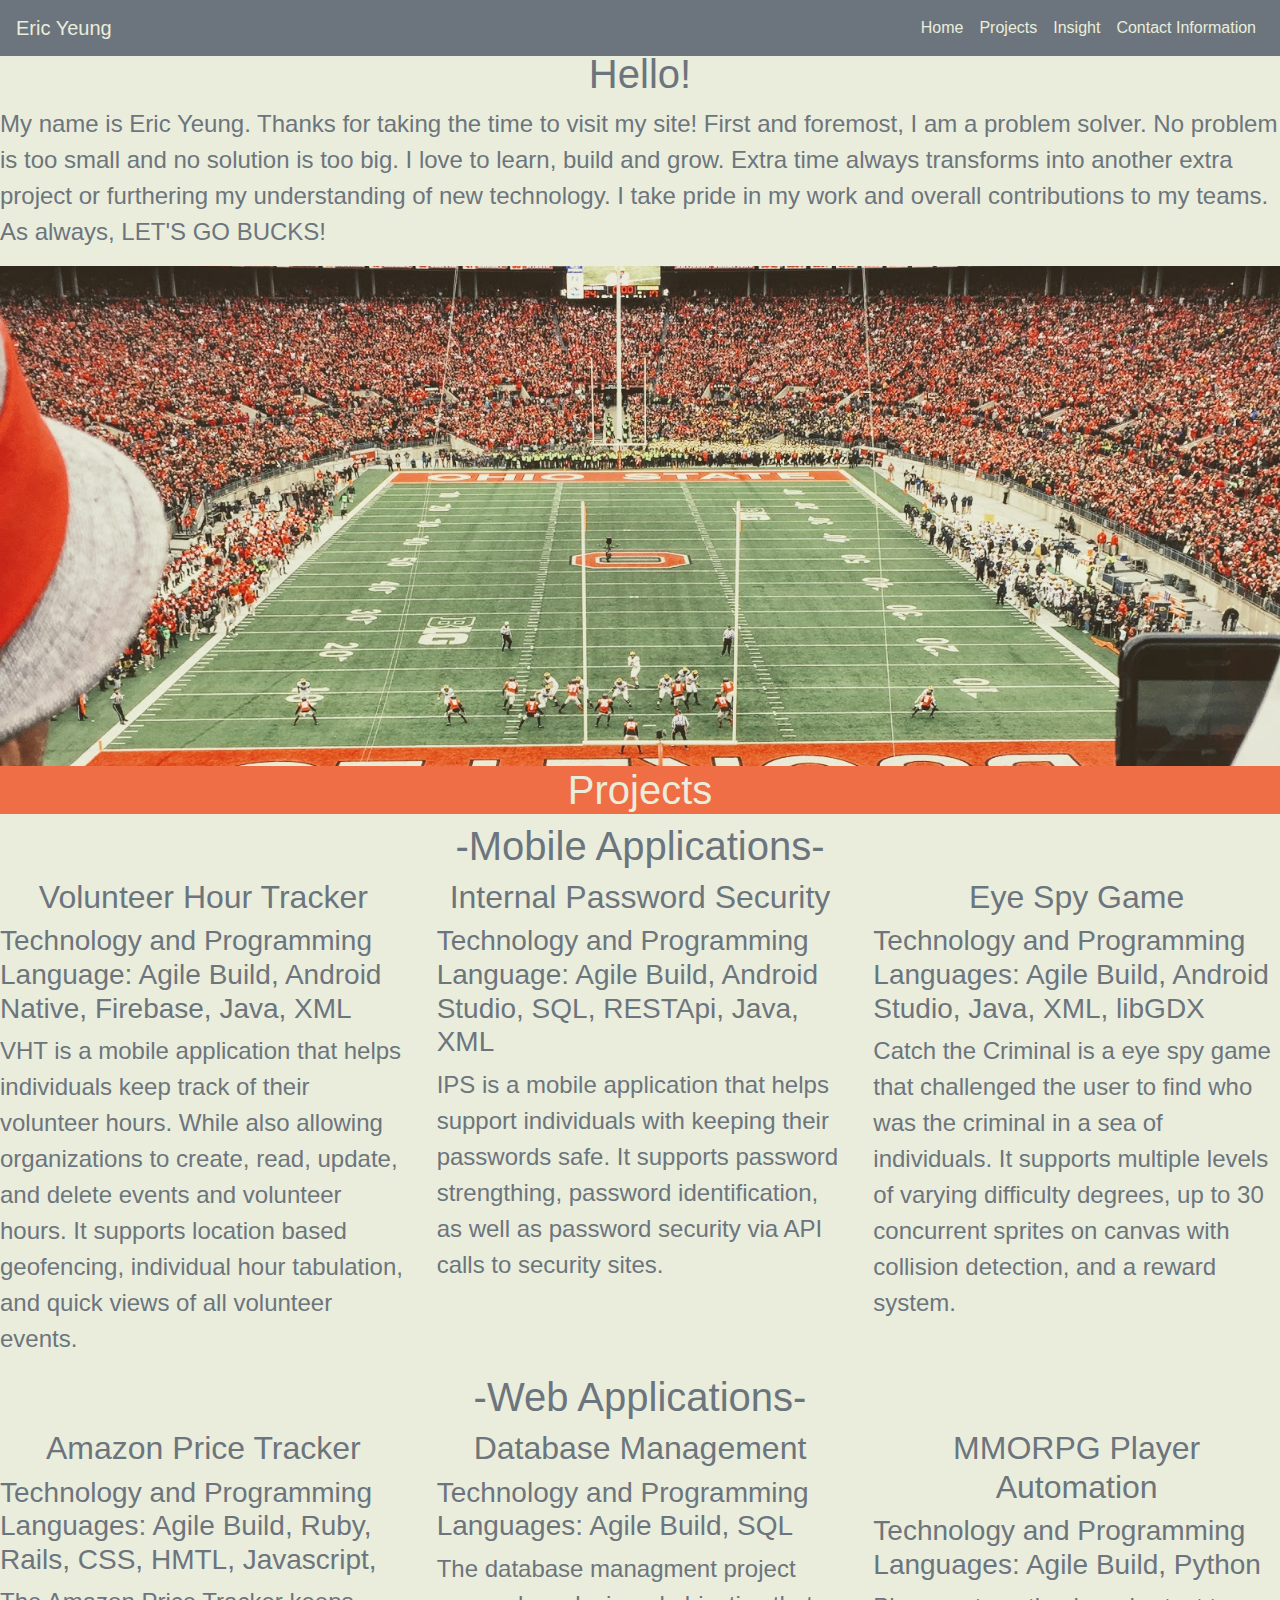
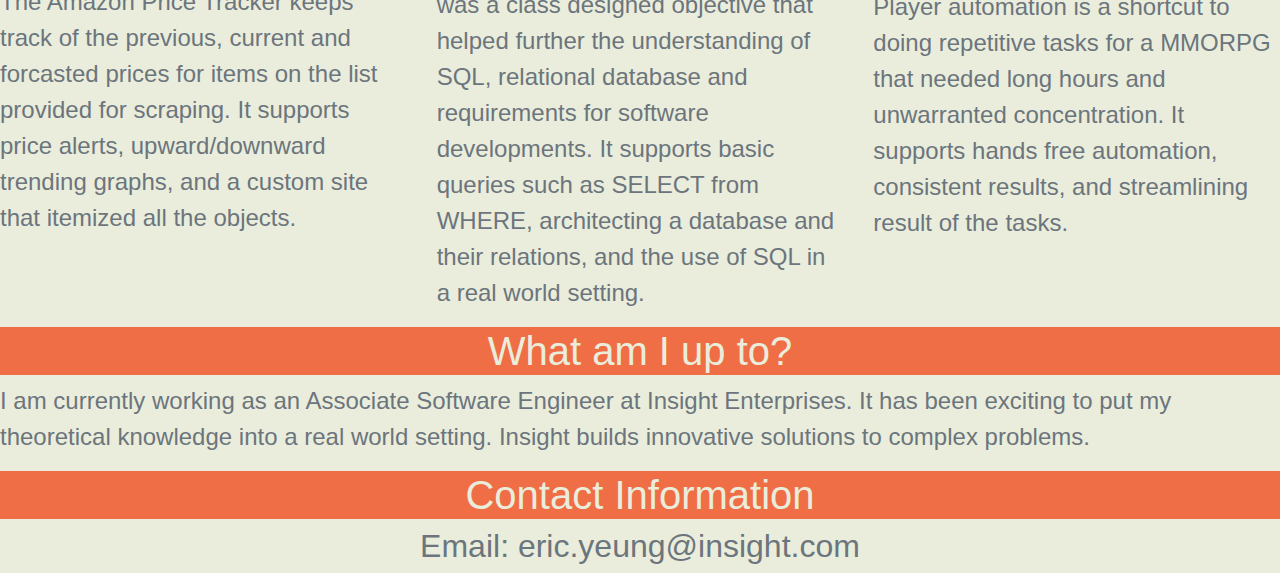
==== commit 0decc0c8: "Update index.html" ====
--- a/index.html
+++ b/index.html
@@ -24,7 +24,7 @@
   <p class = "text-wrap">
   My name is Eric Yeung. Thanks for taking the time to visit my site! First and foremost, I am a problem solver.
   No problem is too small and no solution is too big. I love to learn, build and grow. Extra time always transforms into another extra project or furthering my understanding of new technology.
-  So with that in mind, feel free to check out what I do with my time. LET'S GO BUCKS!
+  I take pride in my work and overall contributions to my teams. As always, LET'S GO BUCKS!
   </p>
 </div>
 <div class="parallax"></div>
@@ -41,10 +41,10 @@
          Volunteer Hour Tracker
        </h2>
        <h3>
-         Technology and Programming Language: Agile Build, Android Studio, Firebase, Java, XML
+         Technology and Programming Language: Agile Build, Android Native, Firebase, Java, XML
        </h3>
        <p>
-         Voluntrack is a mobile application that helps individuals keep track of their volunteer hours. While also allowing organizations to create, read, update, and delete events and volunteer hours.
+         VHT is a mobile application that helps individuals keep track of their volunteer hours. While also allowing organizations to create, read, update, and delete events and volunteer hours.
          It supports location based geofencing, individual hour tabulation, and quick views of all volunteer events.
        </p>
     </div>
@@ -117,15 +117,14 @@
   </div>
 </div>
 <div style="font-size:24px;" id ="insight">
-  <h1 class="text-center" style="background-color:rgb(240,110,70)"><font color="#EAEDDB">What am I working on now?</font></h1>
-  <p>Currently with a large course load, a co-op and multiple projects, I am aiming to learn about more web technology.
-  I aim to learn more about Javascript for REACT development, Java Spring for web development and AWS for cloud services.
-  At the moment, I am focusing on further sharpening my skills in general while also maintaining high level knowledge of the related fields.
-</p>
+  <h1 class="text-center" style="background-color:rgb(240,110,70)"><font color="#EAEDDB">What am I up to?</font></h1>
+  <p>
+    I am currently working as an Associate Software Engineer at Insight Enterprises. It has been exciting to put my theoretical knowledge into a real world setting. Insight builds innovative solutions to complex problems.
+  </p>
 </div>
 <div class="text-center" id ="contactMe"><h1 style="background-color:rgb(240,110,70)"><font color="#EAEDDB">
   Contact Information</font></h1>
-  <h2>Email: eyeung3000@gmail.com</h2>
+  <h2>Email: eric.yeung@insight.com</h2>
 </div>
 </body>
 </html>
